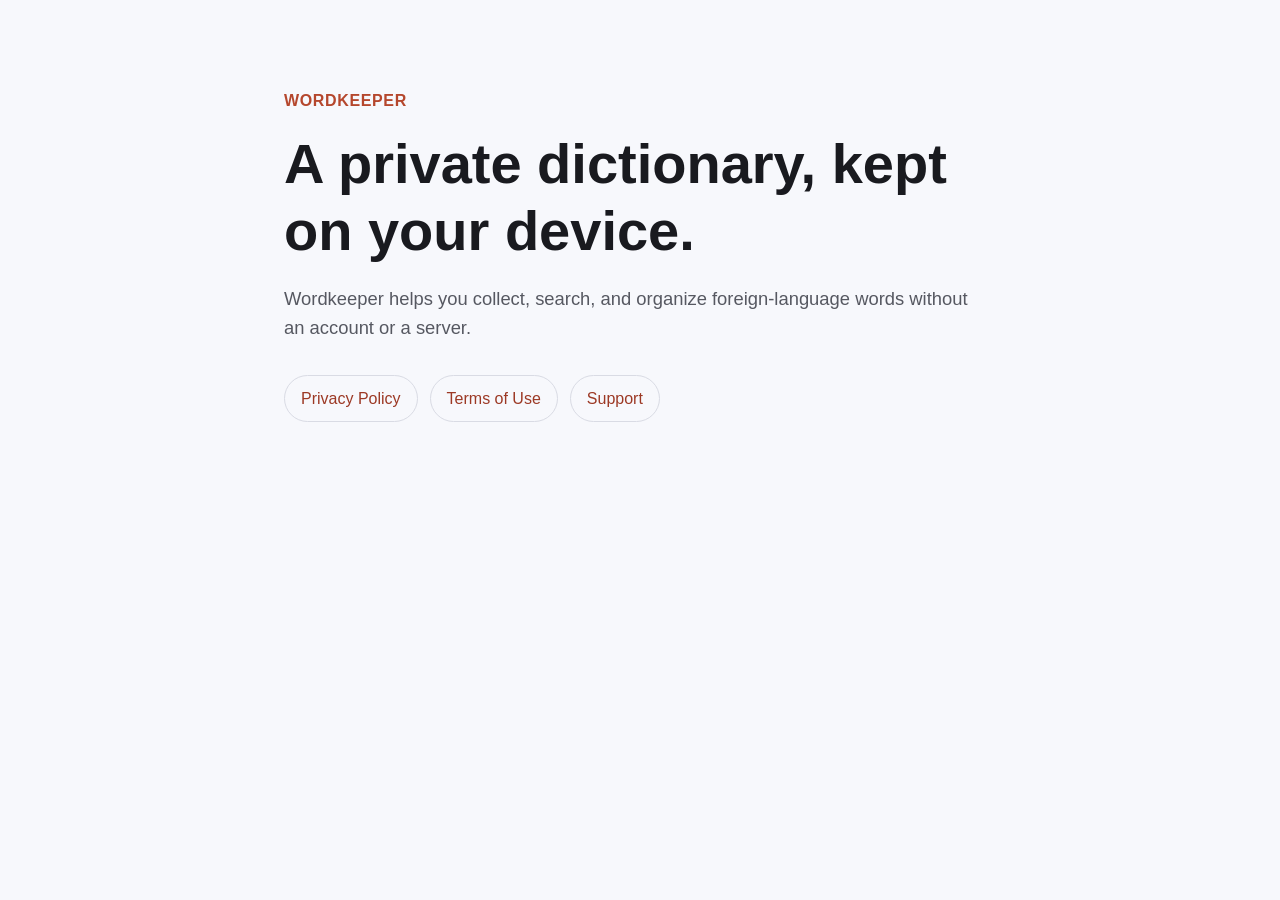
==== index.html @ b5aa270b "Initial commit added support, privacy and terms pages" ====
<!doctype html>
<html lang="en">
  <head>
    <meta charset="utf-8" />
    <meta name="viewport" content="width=device-width, initial-scale=1" />
    <meta name="description" content="Wordkeeper support and legal information." />
    <title>Wordkeeper</title>
    <link rel="stylesheet" href="./site.css" />
  </head>
  <body>
    <main>
      <p class="eyebrow">Wordkeeper</p>
      <h1>A private dictionary, kept on your device.</h1>
      <p class="lead">
        Wordkeeper helps you collect, search, and organize foreign-language words without an account
        or a server.
      </p>
      <nav aria-label="Wordkeeper information">
        <a href="./privacy/">Privacy Policy</a>
        <a href="./terms/">Terms of Use</a>
        <a href="./support/">Support</a>
      </nav>
    </main>
  </body>
</html>
---- site.css ----
:root {
  color: #24252a;
  background: #f7f8fc;
  font-family: -apple-system, BlinkMacSystemFont, "Segoe UI", sans-serif;
  line-height: 1.6;
}

body {
  margin: 0;
}

main {
  box-sizing: border-box;
  max-width: 760px;
  margin: 0 auto;
  padding: 72px 24px;
}

h1,
h2 {
  color: #191a1f;
  line-height: 1.2;
}

h1 {
  font-size: clamp(2.1rem, 6vw, 3.5rem);
  margin: 0 0 20px;
}

h2 {
  font-size: 1.25rem;
  margin-top: 40px;
}

p,
li {
  max-width: 68ch;
}

.eyebrow {
  color: #b5472d;
  font-weight: 700;
  letter-spacing: 0.04em;
  text-transform: uppercase;
}

.lead {
  color: #565861;
  font-size: 1.15rem;
}

nav {
  display: flex;
  flex-wrap: wrap;
  gap: 12px;
  margin-top: 32px;
}

a {
  color: #9c3925;
}

nav a {
  border: 1px solid #d9dbe4;
  border-radius: 999px;
  padding: 10px 16px;
  text-decoration: none;
}

nav a:hover,
nav a:focus-visible {
  background: #fff;
  outline: 2px solid #b5472d;
  outline-offset: 2px;
}

.meta {
  color: #6c6f79;
  font-size: 0.9rem;
}

.footer-links {
  margin-top: 48px;
}
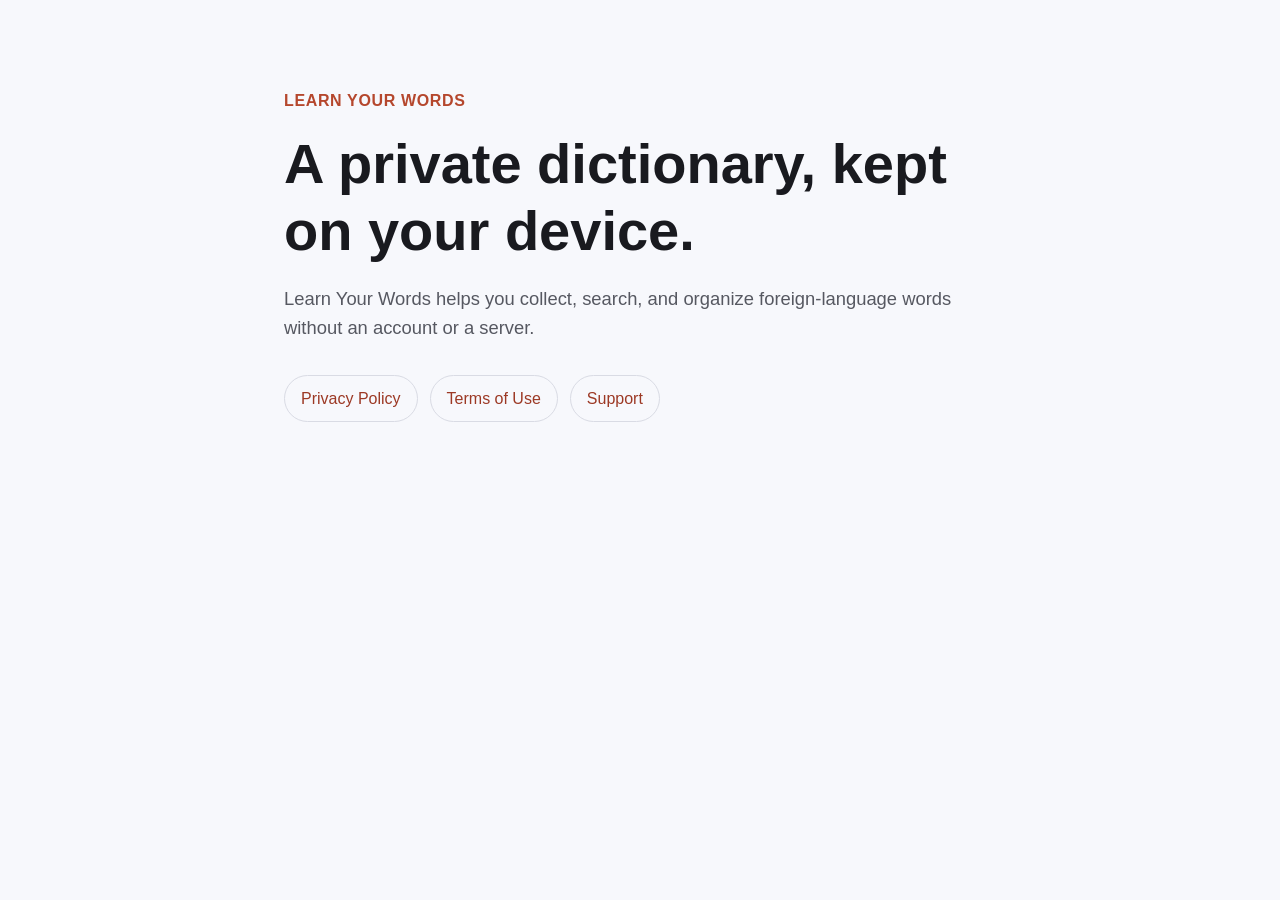
==== commit c1e0322f: "docs: rename app to Learn Your Words" ====
--- a/index.html
+++ b/index.html
@@ -3,19 +3,19 @@
   <head>
     <meta charset="utf-8" />
     <meta name="viewport" content="width=device-width, initial-scale=1" />
-    <meta name="description" content="Wordkeeper support and legal information." />
-    <title>Wordkeeper</title>
+    <meta name="description" content="Learn Your Words support and legal information." />
+    <title>Learn Your Words</title>
     <link rel="stylesheet" href="./site.css" />
   </head>
   <body>
     <main>
-      <p class="eyebrow">Wordkeeper</p>
+      <p class="eyebrow">Learn Your Words</p>
       <h1>A private dictionary, kept on your device.</h1>
       <p class="lead">
-        Wordkeeper helps you collect, search, and organize foreign-language words without an account
+        Learn Your Words helps you collect, search, and organize foreign-language words without an account
         or a server.
       </p>
-      <nav aria-label="Wordkeeper information">
+      <nav aria-label="Learn Your Words information">
         <a href="./privacy/">Privacy Policy</a>
         <a href="./terms/">Terms of Use</a>
         <a href="./support/">Support</a>
